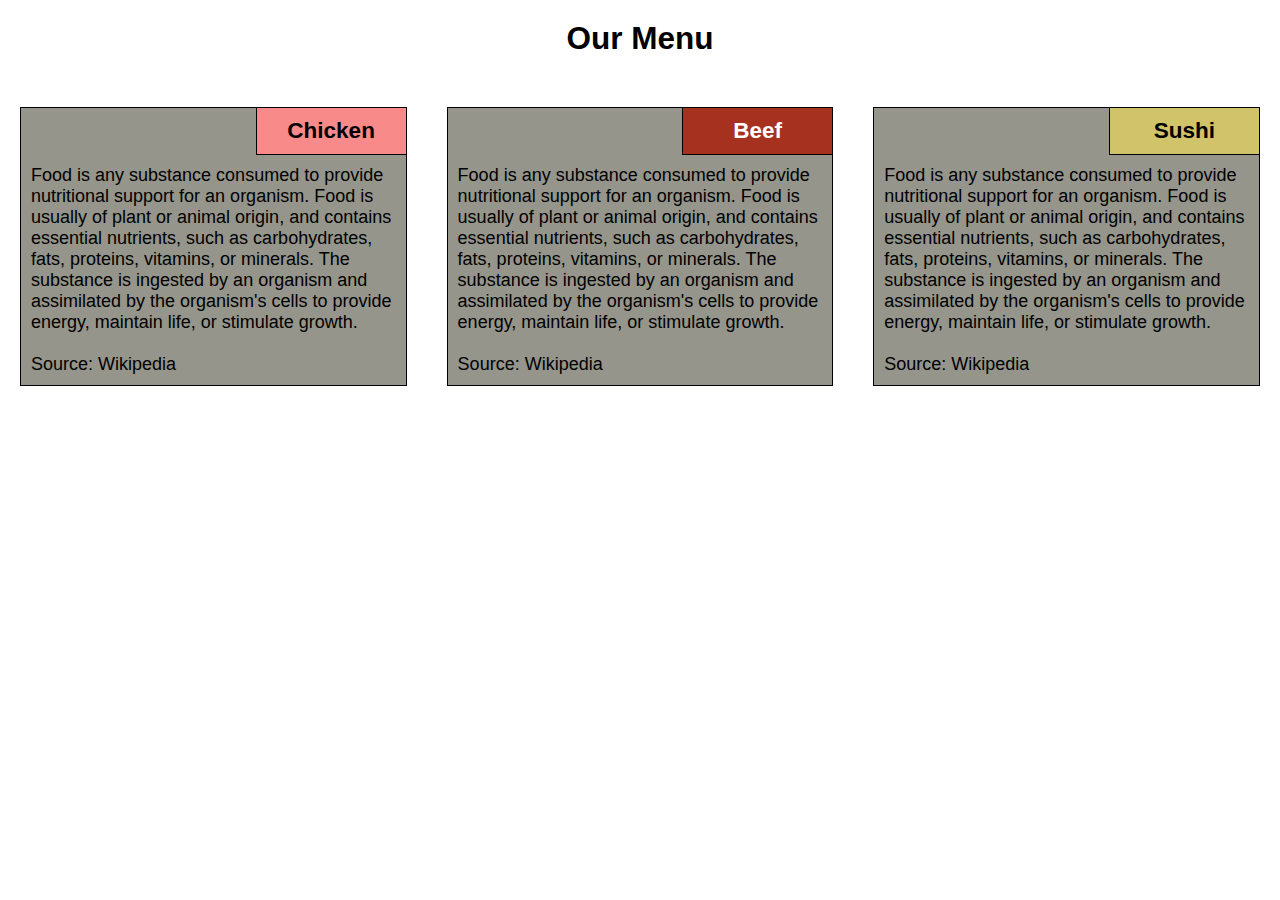
==== Week - 2/module2-solution/index.html @ cbf15c68 "Uploaded module2 solution" ====
<!DOCTYPE html>
<html>
<head>
	<title>Our Menu</title>
	<link rel="stylesheet" type="text/css" href="css/style.css">
</head>
<body>
	<h1>Our Menu</h1>

	<div class="row">
		<div class="col-lg-4 col-md-6">
			<div class="content">
				<p id="chicken">Chicken</p>
				<p>Food is any substance consumed to provide nutritional support for an organism. Food is usually of plant or animal origin, and contains essential nutrients, such as carbohydrates, fats, proteins, vitamins, or minerals. The substance is ingested by an organism and assimilated by the organism's cells to provide energy, maintain life, or stimulate growth.
					<br>
					<br>
				Source: Wikipedia</p>
			</div>
		</div>
		<div class="col-lg-4 col-md-6">
			<div class="content">
				<p id="beef">Beef</p>
				<p>Food is any substance consumed to provide nutritional support for an organism. Food is usually of plant or animal origin, and contains essential nutrients, such as carbohydrates, fats, proteins, vitamins, or minerals. The substance is ingested by an organism and assimilated by the organism's cells to provide energy, maintain life, or stimulate growth.
					<br>
					<br>
				Source: Wikipedia</p>
			</div>
		</div>
		<div class="col-lg-4 col-md-6">
			<div class="content">
				<p id="sushi">Sushi</p>
				<p>Food is any substance consumed to provide nutritional support for an organism. Food is usually of plant or animal origin, and contains essential nutrients, such as carbohydrates, fats, proteins, vitamins, or minerals. The substance is ingested by an organism and assimilated by the organism's cells to provide energy, maintain life, or stimulate growth.
				<br>
				<br>
				Source: Wikipedia</p>
			</div>
		</div>
	</div>
</body>
</html>
---- Week - 2/module2-solution/css/style.css ----
* {
	font-family: Arial, Helvetica, sans-serif;
	box-sizing: border-box;
	margin: 0;
}

body {
	font-size: 18px;
}

h1 {
	font-size: 1.75em;
	text-align: center;
	margin-top: 20px;
	margin-bottom: 30px;
}

p {
	clear: right;
	padding: 10px;
}

.content {
	margin: 20px;
	background: #95958B;
	border: 1px solid black;
}

.row {
	width: 100%;
}

@media (min-width: 992px) {
	.col-lg-1, .col-lg-2, .col-lg-3, .col-lg-4, .col-lg-5, .col-lg-6, 
	.col-lg-7, .col-lg-8, .col-lg-9, .col-lg-10, .col-lg-11, .col-lg-12 {
		float: left;
	}

	.col-lg-1 {
		width: 8.33%;
	}

	.col-lg-2 {
		width: 16.67%;
	}

	.col-lg-3 {
		width: 25%;
	}

	.col-lg-4 {
		width: 33.33%;
	}

	.col-lg-5 {
		width: 41.67%;
	}

	.col-lg-6 {
		width: 50%;
	}

	.col-lg-7 {
		width: 58.33%;
	}

	.col-lg-8 {
		width: 66.67%;
	}

	.col-lg-9 {
		width: 75%;
	}

	.col-lg-10 {
		width: 83.33%;
	}

	.col-lg-11 {
		width: 91.67%;
	}

	.col-lg-12 {
		width: 100%;
	}
}

@media (min-width: 768px) and (max-width: 991px) {
	.col-md-1, .col-md-2, .col-md-3, .col-md-4, .col-md-5, .col-md-6, 
	.col-md-7, .col-md-8, .col-md-9, .col-md-10, .col-md-11, .col-md-12 {
		float: left;
	}

	.col-md-1 {
		width: 8.33%;
	}

	.col-md-2 {
		width: 16.67%;
	}

	.col-md-3 {
		width: 25%;
	}

	.col-md-4 {
		width: 33.33%;
	}

	.col-md-5 {
		width: 41.67%;
	}

	.col-md-6 {
		width: 50%;
	}

	.col-md-7 {
		width: 58.33%;
	}

	.col-md-8 {
		width: 66.67%;
	}

	.col-md-9 {
		width: 75%;
	}

	.col-md-10 {
		width: 83.33%;
	}

	.col-md-11 {
		width: 91.67%;
	}

	.col-md-12 {
		width: 100%;
	}
}

#chicken, #beef, #sushi {
	float: right;
	width: 150px;
	padding: 10px;
	font-size: 1.25em;
	text-align: center;
	font-weight: bold;
	border-left: 1px solid black;
	border-bottom: 1px solid black;
}

#chicken {
	background: #F98A8A;
}

#beef {
	color: white;
	background: #A6311F;
}

#sushi {
	background: #D1C36A;
}
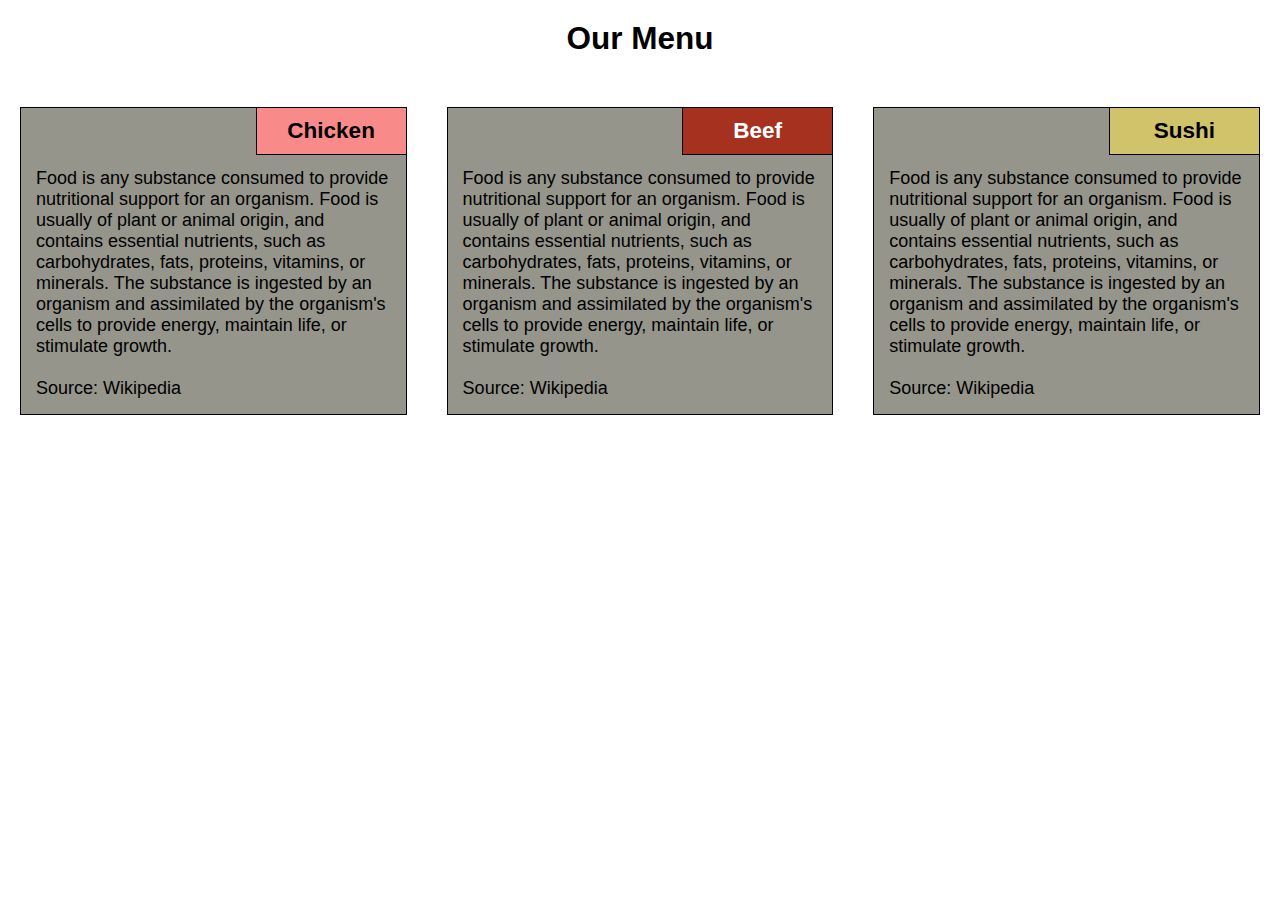
==== commit 648cfd5c: "updated style.css file" ====
--- a/Week - 2/module2-solution/index.html
+++ b/Week - 2/module2-solution/index.html
@@ -1,7 +1,11 @@
 <!DOCTYPE html>
 <html>
 <head>
+	<meta charset="utf-8">
+	<meta name="viewport" content="width=device-width, initial-scale=1.0">
+
 	<title>Our Menu</title>
+
 	<link rel="stylesheet" type="text/css" href="css/style.css">
 </head>
 <body>
@@ -9,31 +13,31 @@
 
 	<div class="row">
 		<div class="col-lg-4 col-md-6">
-			<div class="content">
+			<section class="content">
 				<p id="chicken">Chicken</p>
 				<p>Food is any substance consumed to provide nutritional support for an organism. Food is usually of plant or animal origin, and contains essential nutrients, such as carbohydrates, fats, proteins, vitamins, or minerals. The substance is ingested by an organism and assimilated by the organism's cells to provide energy, maintain life, or stimulate growth.
 					<br>
 					<br>
 				Source: Wikipedia</p>
-			</div>
+			</section>
 		</div>
 		<div class="col-lg-4 col-md-6">
-			<div class="content">
+			<section class="content">
 				<p id="beef">Beef</p>
 				<p>Food is any substance consumed to provide nutritional support for an organism. Food is usually of plant or animal origin, and contains essential nutrients, such as carbohydrates, fats, proteins, vitamins, or minerals. The substance is ingested by an organism and assimilated by the organism's cells to provide energy, maintain life, or stimulate growth.
 					<br>
 					<br>
 				Source: Wikipedia</p>
-			</div>
+			</section>
 		</div>
-		<div class="col-lg-4 col-md-6">
-			<div class="content">
+		<div class="col-lg-4 col-md-12">
+			<section class="content">
 				<p id="sushi">Sushi</p>
 				<p>Food is any substance consumed to provide nutritional support for an organism. Food is usually of plant or animal origin, and contains essential nutrients, such as carbohydrates, fats, proteins, vitamins, or minerals. The substance is ingested by an organism and assimilated by the organism's cells to provide energy, maintain life, or stimulate growth.
-				<br>
-				<br>
+					<br>
+					<br>
 				Source: Wikipedia</p>
-			</div>
+			</section>
 		</div>
 	</div>
 </body>
--- a/Week - 2/module2-solution/css/style.css
+++ b/Week - 2/module2-solution/css/style.css
@@ -16,14 +16,14 @@
 }
 
 p {
-	clear: right;
-	padding: 10px;
+	padding: 60px 15px 15px 15px;
 }
 
 .content {
 	margin: 20px;
 	background: #95958B;
 	border: 1px solid black;
+	position: relative;
 }
 
 .row {
@@ -141,7 +141,9 @@
 }
 
 #chicken, #beef, #sushi {
-	float: right;
+	position: absolute;
+	top: 0;
+	right: 0;
 	width: 150px;
 	padding: 10px;
 	font-size: 1.25em;
